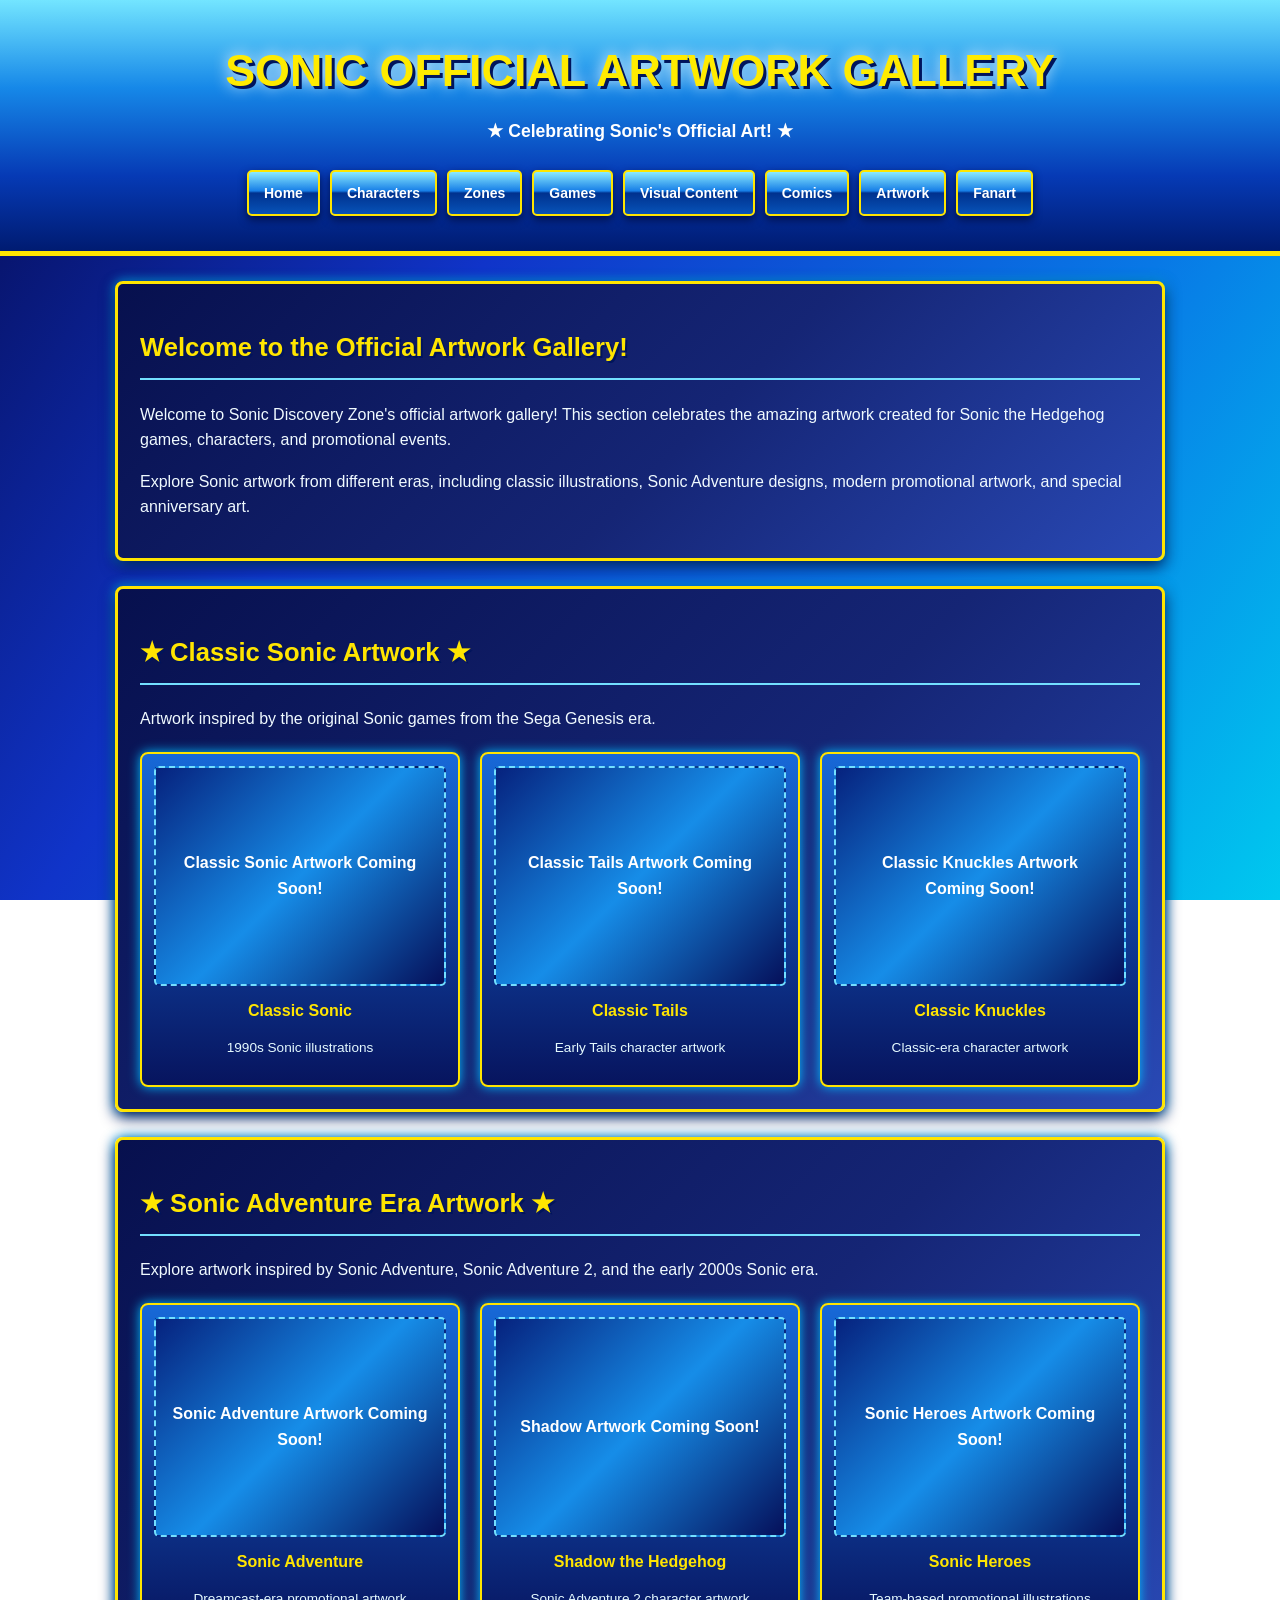
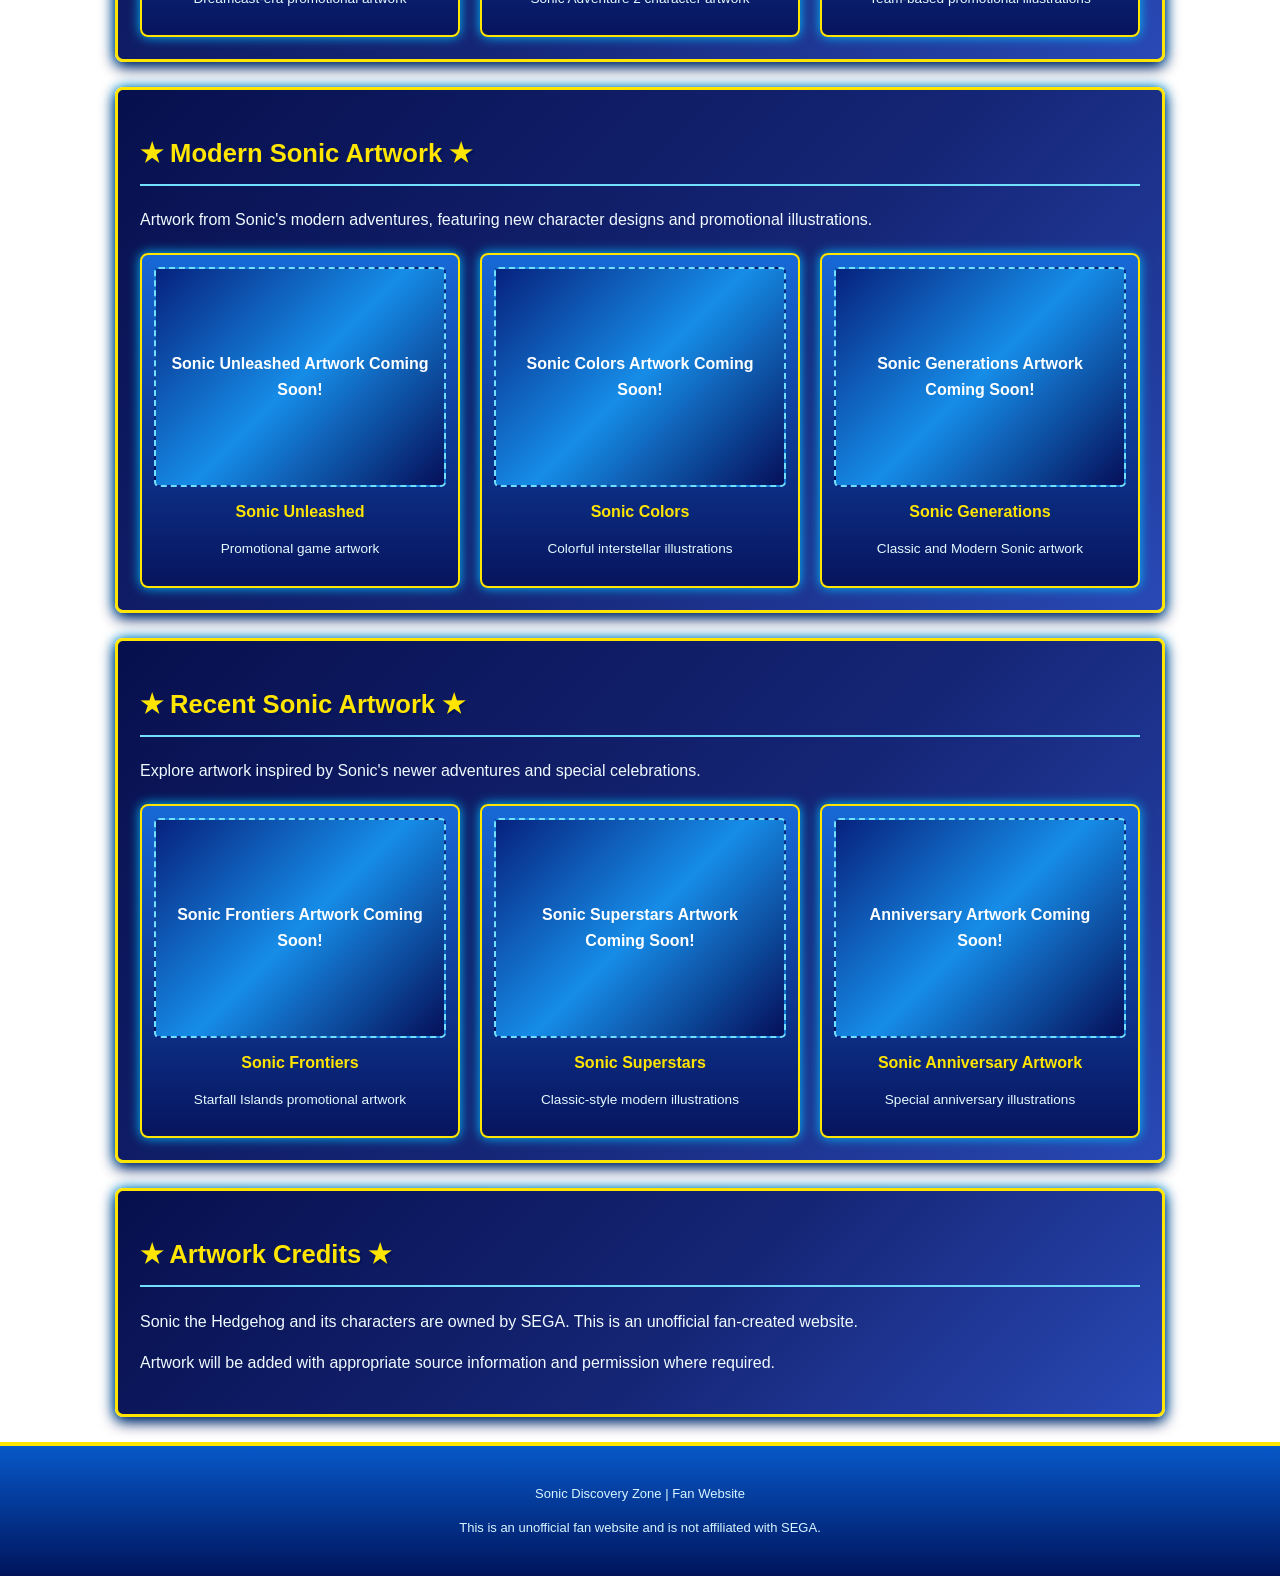
==== artwork.html @ 2fa58336 "Add artwork.html for Sonic Official Artwork Gallery" ====
<!DOCTYPE html>
<html lang="en">

<head>
    <meta charset="UTF-8">
    <meta name="viewport"
          content="width=device-width, initial-scale=1.0">

    <title>Official Artwork | Sonic Discovery Zone</title>

    <link rel="stylesheet" href="css/style.css">

    <style>
        /* Sonic Official Artwork Gallery */

        .artwork-page {
            width: min(1050px, 94%);
            margin: 25px auto;
        }

        .artwork-page section {
            margin-bottom: 25px;
            padding: 22px;

            background: linear-gradient(
                135deg,
                #07104e 0%,
                #152575 55%,
                #2949b5 100%
            );

            border: 3px solid #ffe500;
            border-radius: 8px;
            color: white;
        }

        .artwork-page h2 {
            color: #ffe500;
            border-bottom: 2px solid #73dfff;
            padding-bottom: 10px;
        }

        /* Gallery Layout */

        .artwork-gallery {
            display: grid;
            grid-template-columns:
                repeat(auto-fit, minmax(200px, 1fr));
            gap: 20px;
            margin-top: 20px;
        }

        /* Artwork Cards */

        .artwork-card {
            background: linear-gradient(
                180deg,
                #1769d8,
                #07145e
            );

            border: 2px solid #ffe500;
            border-radius: 8px;
            padding: 12px;
            text-align: center;

            box-shadow: 0 0 12px #00bfff;
        }

        .artwork-card img {
            width: 100%;
            height: 220px;
            object-fit: contain;

            background: #06104c;
            border: 2px solid #73dfff;
            border-radius: 5px;
        }

        .artwork-card h3 {
            color: #ffe500;
            font-size: 1rem;
            margin: 12px 0 5px;
        }

        .artwork-card p {
            color: #e5faff;
            font-size: 0.85rem;
        }

        /* Placeholder Images */

        .artwork-placeholder {
            height: 220px;

            display: flex;
            align-items: center;
            justify-content: center;

            background: linear-gradient(
                135deg,
                #06227e,
                #168de8,
                #05105a
            );

            border: 2px dashed #73dfff;
            border-radius: 5px;
            color: white;
            font-weight: bold;
            text-align: center;
            padding: 15px;
        }

        /* Hover Effect */

        .artwork-card:hover {
            box-shadow: 0 0 20px #ffe500;
            transform: translateY(-4px);
        }

        .artwork-card {
            transition: transform 0.2s,
                        box-shadow 0.2s;
        }

        /* Mobile Layout */

        @media (max-width: 600px) {
            .artwork-page section {
                padding: 14px;
            }

            .artwork-gallery {
                grid-template-columns: 1fr;
                gap: 15px;
            }
        }
    </style>
</head>

<body>

<header>
    <h1>SONIC OFFICIAL ARTWORK GALLERY</h1>
    <p>★ Celebrating Sonic's Official Art! ★</p>

    <nav aria-label="Main navigation">
        <a href="index.html">Home</a>
        <a href="characters.html">Characters</a>
        <a href="zones.html">Zones</a>
        <a href="games.html">Games</a>
        <a href="visual-content.html">Visual Content</a>
        <a href="comics.html">Comics</a>
        <a href="artwork.html">Artwork</a>
        <a href="fanart.html">Fanart</a>
    </nav>
</header>

<main class="artwork-page">

    <section>
        <h2>Welcome to the Official Artwork Gallery!</h2>

        <p>
            Welcome to Sonic Discovery Zone's
            official artwork gallery!
            This section celebrates the
            amazing artwork created for
            Sonic the Hedgehog games,
            characters, and promotional events.
        </p>

        <p>
            Explore Sonic artwork from
            different eras, including
            classic illustrations,
            Sonic Adventure designs,
            modern promotional artwork,
            and special anniversary art.
        </p>
    </section>

    <!-- CLASSIC ARTWORK -->

    <section>
        <h2>★ Classic Sonic Artwork ★</h2>

        <p>
            Artwork inspired by the
            original Sonic games
            from the Sega Genesis era.
        </p>

        <div class="artwork-gallery">

            <article class="artwork-card">
                <div class="artwork-placeholder">
                    Classic Sonic Artwork
                    Coming Soon!
                </div>
                <h3>Classic Sonic</h3>
                <p>1990s Sonic illustrations</p>
            </article>

            <article class="artwork-card">
                <div class="artwork-placeholder">
                    Classic Tails Artwork
                    Coming Soon!
                </div>
                <h3>Classic Tails</h3>
                <p>Early Tails character artwork</p>
            </article>

            <article class="artwork-card">
                <div class="artwork-placeholder">
                    Classic Knuckles Artwork
                    Coming Soon!
                </div>
                <h3>Classic Knuckles</h3>
                <p>Classic-era character artwork</p>
            </article>

        </div>
    </section>

    <!-- SONIC ADVENTURE ARTWORK -->

    <section>
        <h2>★ Sonic Adventure Era Artwork ★</h2>

        <p>
            Explore artwork inspired by
            Sonic Adventure, Sonic Adventure 2,
            and the early 2000s Sonic era.
        </p>

        <div class="artwork-gallery">

            <article class="artwork-card">
                <div class="artwork-placeholder">
                    Sonic Adventure Artwork
                    Coming Soon!
                </div>
                <h3>Sonic Adventure</h3>
                <p>Dreamcast-era promotional artwork</p>
            </article>

            <article class="artwork-card">
                <div class="artwork-placeholder">
                    Shadow Artwork
                    Coming Soon!
                </div>
                <h3>Shadow the Hedgehog</h3>
                <p>Sonic Adventure 2 character artwork</p>
            </article>

            <article class="artwork-card">
                <div class="artwork-placeholder">
                    Sonic Heroes Artwork
                    Coming Soon!
                </div>
                <h3>Sonic Heroes</h3>
                <p>Team-based promotional illustrations</p>
            </article>

        </div>
    </section>

    <!-- MODERN ARTWORK -->

    <section>
        <h2>★ Modern Sonic Artwork ★</h2>

        <p>
            Artwork from Sonic's modern
            adventures, featuring new
            character designs and
            promotional illustrations.
        </p>

        <div class="artwork-gallery">

            <article class="artwork-card">
                <div class="artwork-placeholder">
                    Sonic Unleashed Artwork
                    Coming Soon!
                </div>
                <h3>Sonic Unleashed</h3>
                <p>Promotional game artwork</p>
            </article>

            <article class="artwork-card">
                <div class="artwork-placeholder">
                    Sonic Colors Artwork
                    Coming Soon!
                </div>
                <h3>Sonic Colors</h3>
                <p>Colorful interstellar illustrations</p>
            </article>

            <article class="artwork-card">
                <div class="artwork-placeholder">
                    Sonic Generations Artwork
                    Coming Soon!
                </div>
                <h3>Sonic Generations</h3>
                <p>Classic and Modern Sonic artwork</p>
            </article>

        </div>
    </section>

    <!-- RECENT ARTWORK -->

    <section>
        <h2>★ Recent Sonic Artwork ★</h2>

        <p>
            Explore artwork inspired by
            Sonic's newer adventures
            and special celebrations.
        </p>

        <div class="artwork-gallery">

            <article class="artwork-card">
                <div class="artwork-placeholder">
                    Sonic Frontiers Artwork
                    Coming Soon!
                </div>
                <h3>Sonic Frontiers</h3>
                <p>Starfall Islands promotional artwork</p>
            </article>

            <article class="artwork-card">
                <div class="artwork-placeholder">
                    Sonic Superstars Artwork
                    Coming Soon!
                </div>
                <h3>Sonic Superstars</h3>
                <p>Classic-style modern illustrations</p>
            </article>

            <article class="artwork-card">
                <div class="artwork-placeholder">
                    Anniversary Artwork
                    Coming Soon!
                </div>
                <h3>Sonic Anniversary Artwork</h3>
                <p>Special anniversary illustrations</p>
            </article>

        </div>
    </section>

    <!-- ARTWORK CREDITS -->

    <section>
        <h2>★ Artwork Credits ★</h2>

        <p>
            Sonic the Hedgehog and its
            characters are owned by SEGA.
            This is an unofficial
            fan-created website.
        </p>

        <p>
            Artwork will be added
            with appropriate source
            information and permission
            where required.
        </p>
    </section>

</main>

<footer>
    <p>Sonic Discovery Zone | Fan Website</p>
    <p>
        This is an unofficial fan website
        and is not affiliated with SEGA.
    </p>
</footer>

</body>
</html>
---- css/style.css ----
/* =====================================
   SONIC DISCOVERY ZONE
   Retro 2000s Sonic Fan Website
   ===================================== */

/* General Website Styling */

* {
    box-sizing: border-box;
}

html {
    scroll-behavior: smooth;
}

body {
    margin: 0;
    font-family: Verdana, Arial, sans-serif;
    color: white;
    line-height: 1.6;

    /* Blue gradient background */
    background: linear-gradient(
        125deg,
        #050a4f 0%,
        #1034c9 35%,
        #0878e6 70%,
        #00c9ef 100%
    );

    background-attachment: fixed;
}

/* Header and Website Title */

header {
    text-align: center;
    padding: 35px 20px;

    background: linear-gradient(
        180deg,
        #73e5ff 0%,
        #1688e8 35%,
        #063ab5 70%,
        #001b71 100%
    );

    border-bottom: 5px solid #ffe500;
}

header h1 {
    font-size: 2.8rem;
    color: #ffeb00;
    margin: 0;

    text-shadow:
        3px 3px 0 #00145c,
        0 0 15px #ffffff;
}

header p {
    color: white;
    font-size: 1.1rem;
    font-weight: bold;
    margin: 10px 0;
}

/* Retro Navigation Menu */

nav {
    display: flex;
    justify-content: center;
    flex-wrap: wrap;
    gap: 10px;
    margin-top: 25px;
}

nav a {
    display: inline-block;
    padding: 10px 15px;

    color: white;
    font-size: 14px;
    font-weight: bold;
    text-decoration: none;

    background: linear-gradient(
        180deg,
        #8beaff 0%,
        #167ee7 45%,
        #00318e 50%,
        #0753b8 100%
    );

    border: 2px solid #ffe500;
    border-radius: 5px;

    box-shadow: 0 4px 8px #00114d;
    transition: transform 0.2s, box-shadow 0.2s;
}

nav a:hover,
nav a:focus-visible {
    color: #00145c;
    background: linear-gradient(
        #fff6a0,
        #ffdf00
    );

    transform: translateY(-3px);
    box-shadow: 0 0 15px #ffe500;
}

/* Main Website Content */

main {
    width: 90%;
    max-width: 1050px;
    margin: 35px auto;
}

/* Retro Content Panels */

section {
    padding: 30px;
    margin-bottom: 25px;

    background: linear-gradient(
        135deg,
        #080b58 0%,
        #12268d 55%,
        #2445b7 100%
    );

    border: 4px solid #ffe500;
    border-radius: 8px;

    box-shadow:
        0 5px 15px #001052,
        0 0 12px #00bfff;
}

section h2 {
    color: #ffe500;
    font-size: 1.6rem;

    border-bottom: 2px solid #56dfff;
    padding-bottom: 10px;

    text-shadow: 2px 2px #00145c;
}

section p {
    font-size: 1rem;
    color: #f0faff;
}

/* General Links */

main a {
    color: #80efff;
    font-weight: bold;
}

main a:hover {
    color: #ffe500;
}

a:focus-visible {
    outline: 3px solid #ffe500;
    outline-offset: 3px;
}

/* Image Styling */

img {
    display: block;
    max-width: 100%;
    height: auto;

    border: 3px solid #ffe500;
    border-radius: 6px;
}

/* Footer */

footer {
    text-align: center;
    padding: 25px 15px;

    background: linear-gradient(
        180deg,
        #0758c9,
        #00145c
    );

    border-top: 4px solid #ffe500;
}

footer p {
    font-size: 13px;
    color: #d8f5ff;
}

/* Responsive Design */

@media (max-width: 700px) {

    header {
        padding: 25px 15px;
    }

    header h1 {
        font-size: 1.8rem;
    }

    header p {
        font-size: 0.95rem;
    }

    nav {
        flex-direction: column;
        align-items: stretch;
    }

    nav a {
        text-align: center;
    }

    main {
        width: 95%;
        margin: 20px auto;
    }

    section {
        padding: 18px;
    }

    section h2 {
        font-size: 1.3rem;
    }
}

/* Small Screen Adjustments */

@media (max-width: 400px) {

    header h1 {
        font-size: 1.5rem;
    }

    section {
        padding: 12px;
    }
}
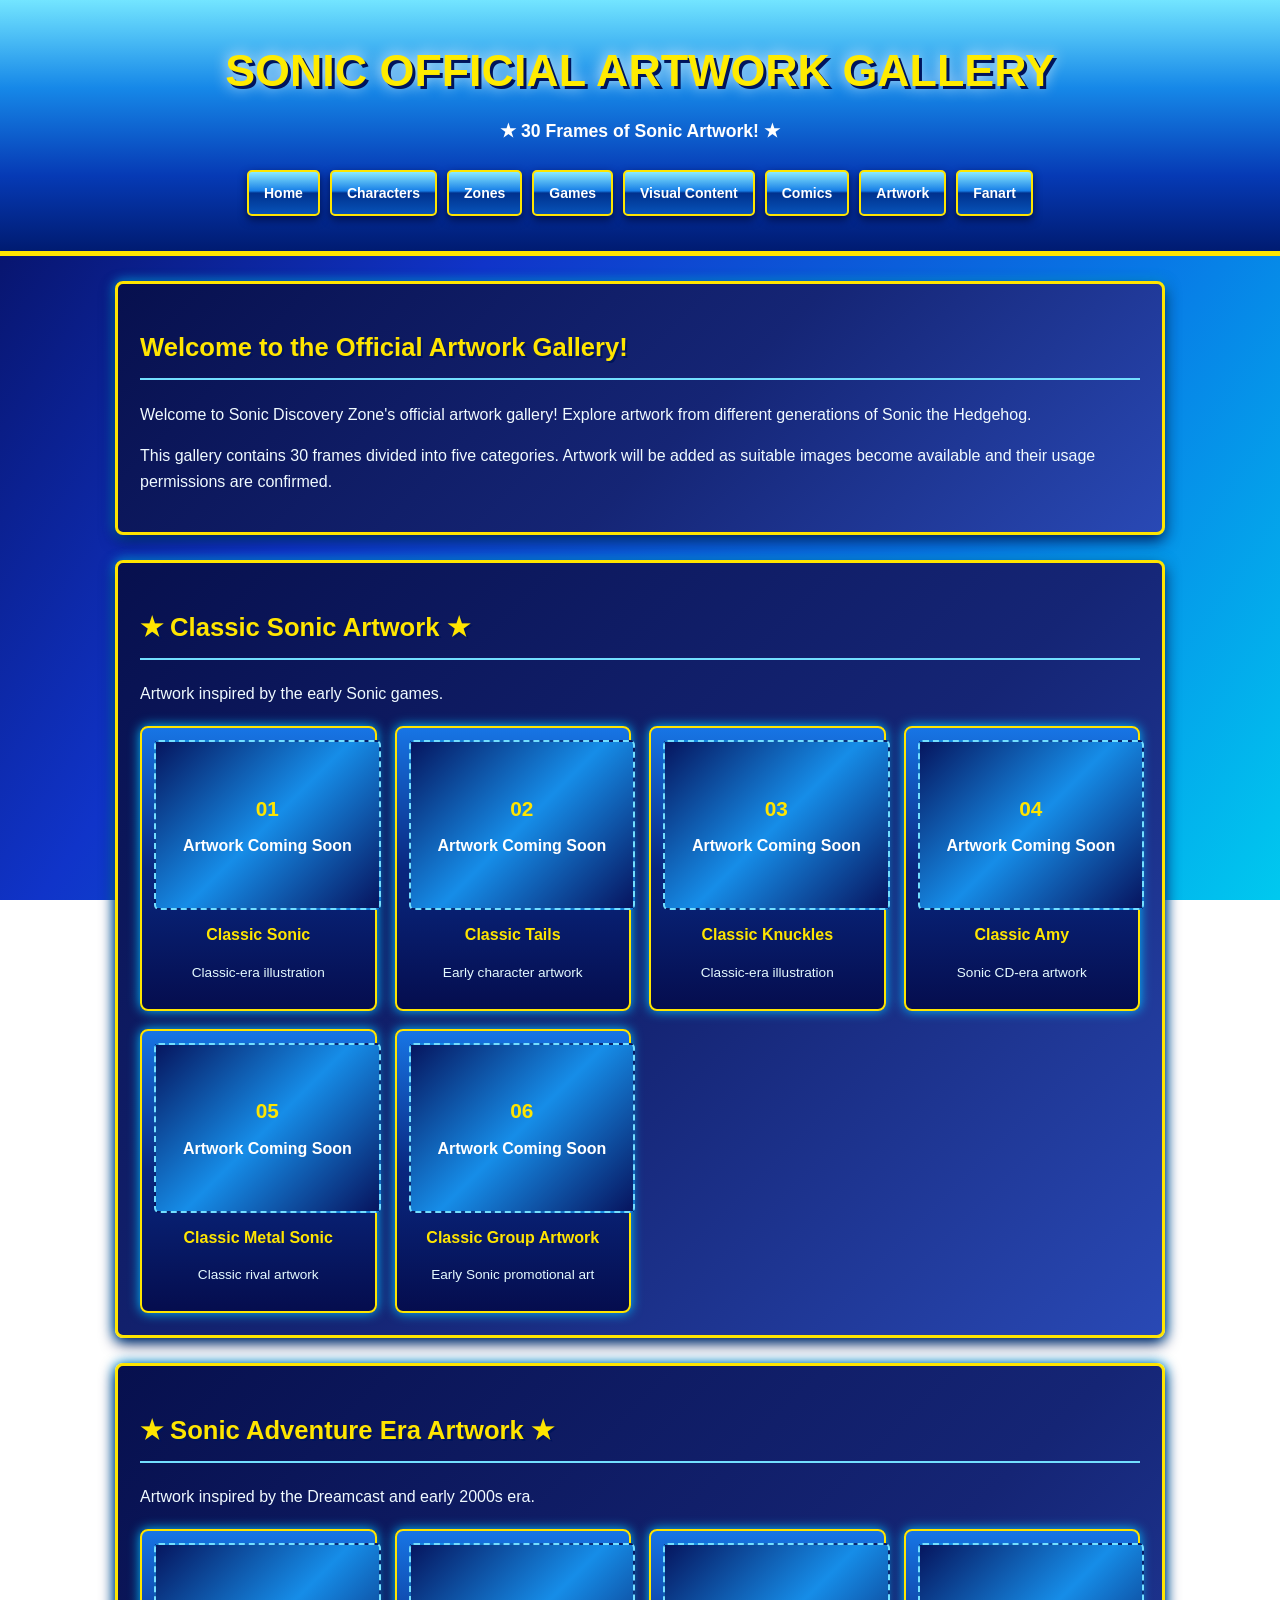
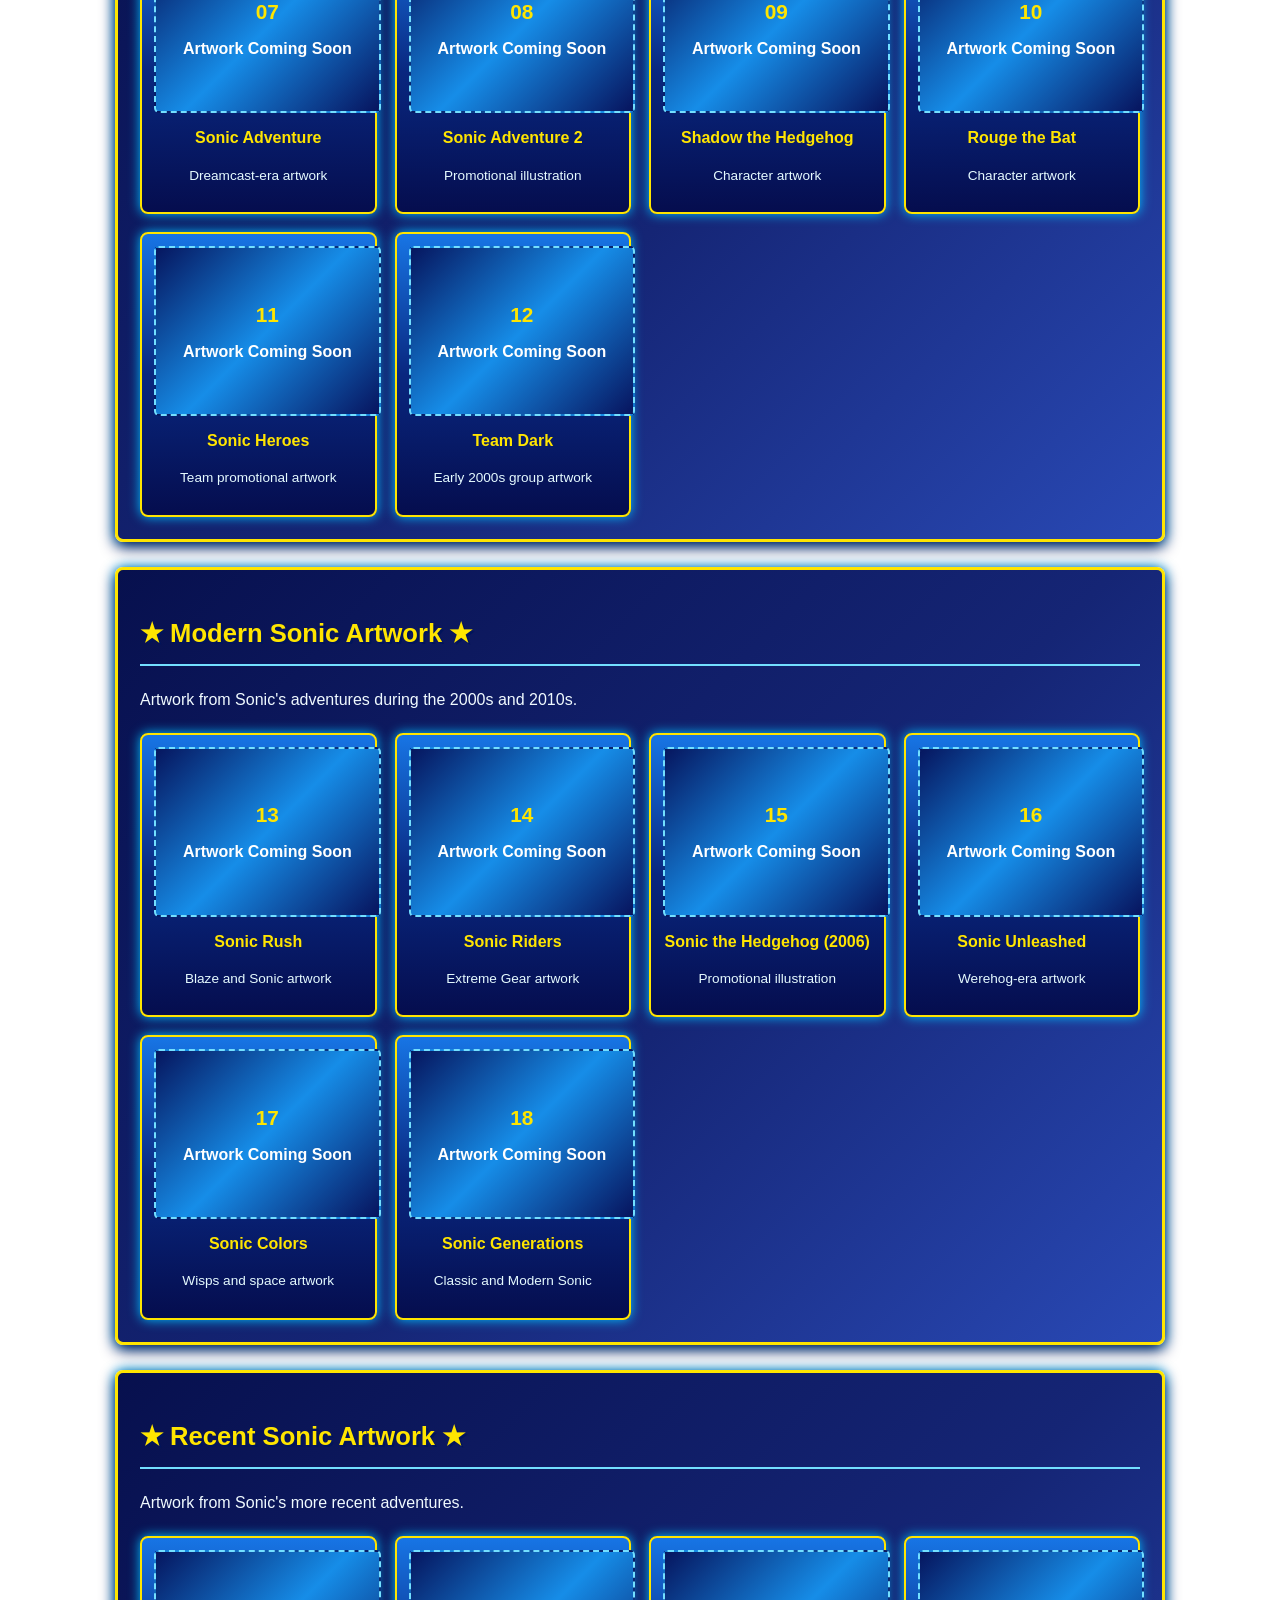
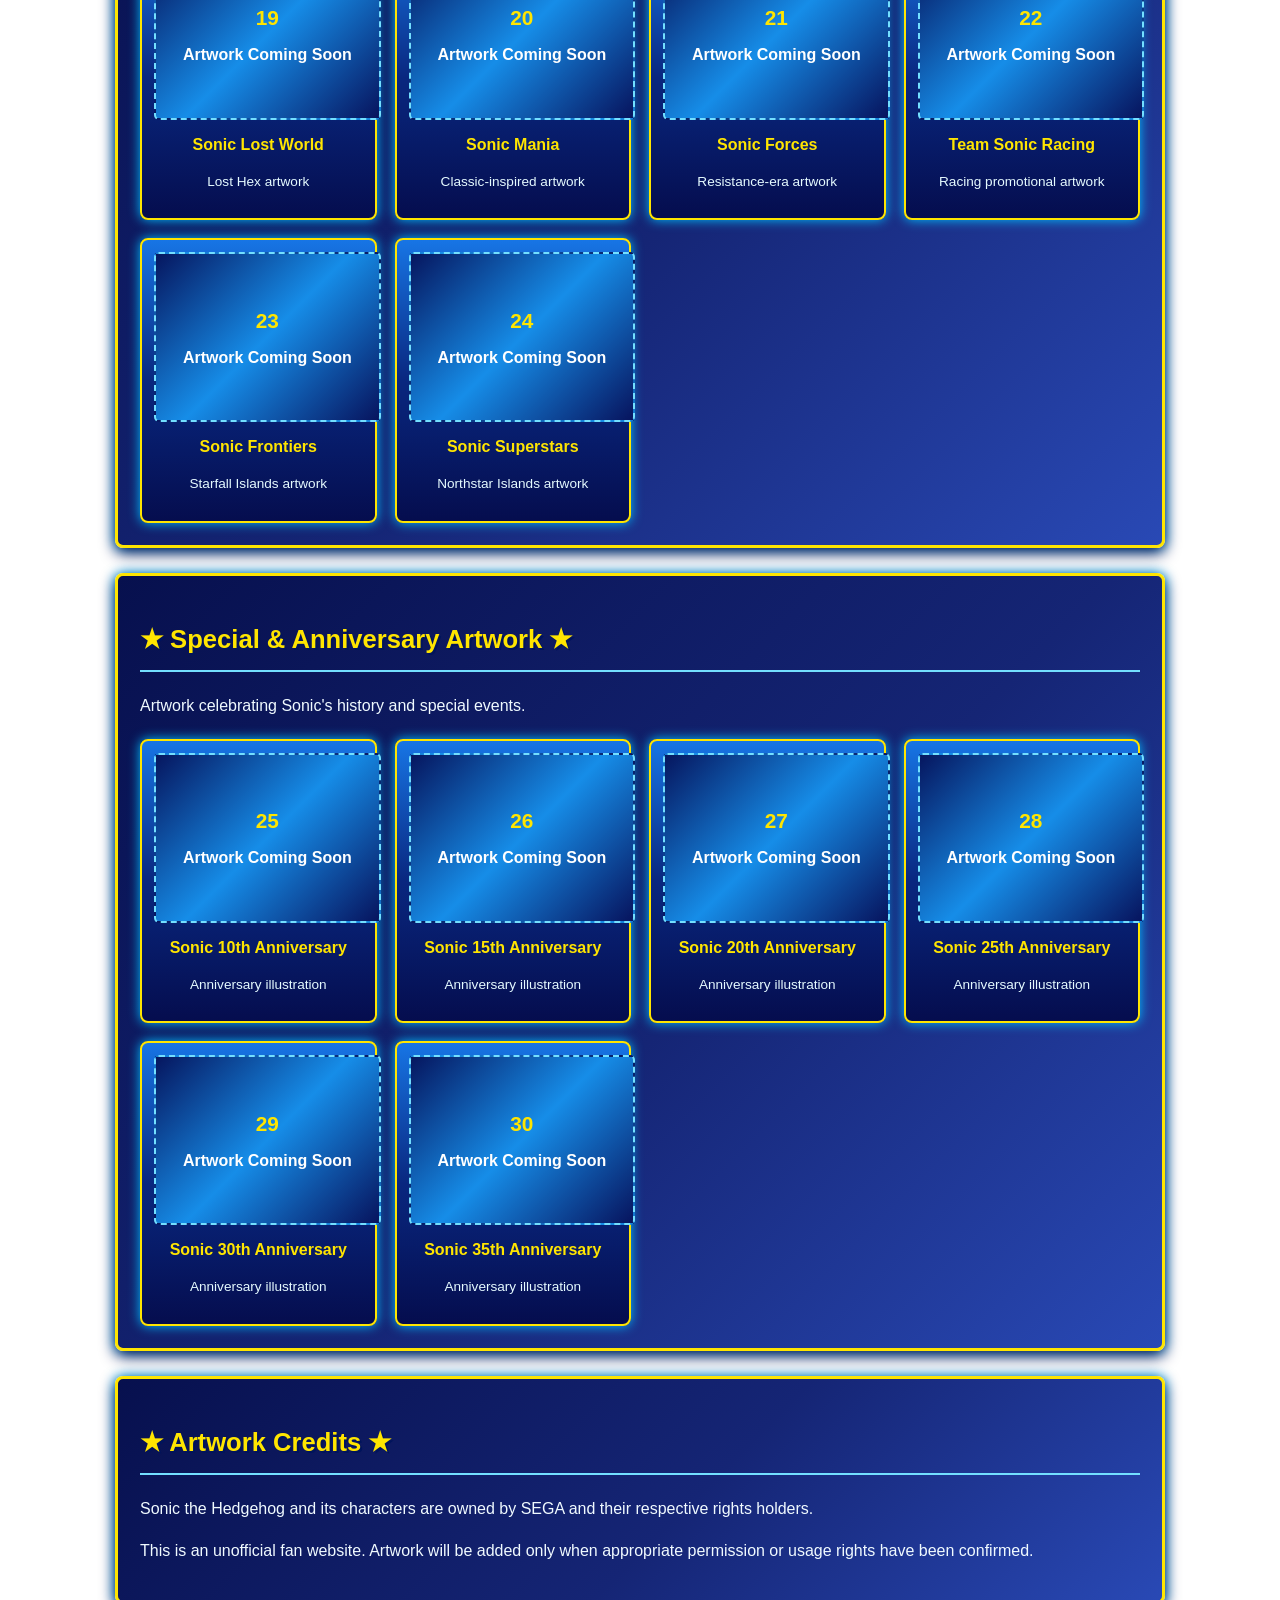
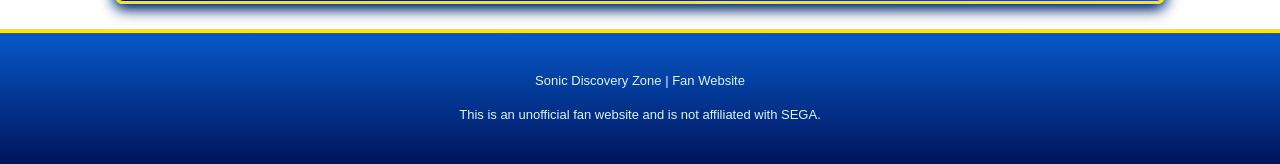
==== commit e8980940: "Update artwork gallery styles and content" ====
--- a/artwork.html
+++ b/artwork.html
@@ -11,27 +11,24 @@
     <link rel="stylesheet" href="css/style.css">
 
     <style>
-        /* Sonic Official Artwork Gallery */
+        /* SONIC DISCOVERY ZONE - 30 ARTWORK FRAMES */
 
         .artwork-page {
-            width: min(1050px, 94%);
+            width: min(1100px, 94%);
             margin: 25px auto;
         }
 
         .artwork-page section {
             margin-bottom: 25px;
             padding: 22px;
-
             background: linear-gradient(
                 135deg,
-                #07104e 0%,
+                #07104e,
                 #152575 55%,
-                #2949b5 100%
+                #2949b5
             );
-
             border: 3px solid #ffe500;
             border-radius: 8px;
-            color: white;
         }
 
         .artwork-page h2 {
@@ -40,41 +37,74 @@
             padding-bottom: 10px;
         }
 
-        /* Gallery Layout */
+        /* GALLERY GRID */
 
         .artwork-gallery {
             display: grid;
             grid-template-columns:
-                repeat(auto-fit, minmax(200px, 1fr));
-            gap: 20px;
+                repeat(auto-fit, minmax(210px, 1fr));
+            gap: 18px;
             margin-top: 20px;
         }
 
-        /* Artwork Cards */
+        /* INDIVIDUAL FRAMES */
 
         .artwork-card {
+            min-width: 0;
+            padding: 12px;
+            text-align: center;
+
             background: linear-gradient(
                 180deg,
-                #1769d8,
+                #1775e5,
+                #09277f,
+                #050d4e
+            );
+
+            border: 2px solid #ffe500;
+            border-radius: 8px;
+
+            box-shadow: 0 0 12px #00bfff;
+
+            transition:
+                transform 0.2s,
+                box-shadow 0.2s;
+        }
+
+        .artwork-card:hover {
+            transform: translateY(-4px);
+            box-shadow: 0 0 20px #ffe500;
+        }
+
+        /* ARTWORK PLACEHOLDERS */
+
+        .artwork-placeholder {
+            aspect-ratio: 4 / 3;
+            min-height: 170px;
+            padding: 15px;
+
+            display: flex;
+            flex-direction: column;
+            align-items: center;
+            justify-content: center;
+            gap: 8px;
+
+            background: linear-gradient(
+                135deg,
+                #06165f,
+                #168de8,
                 #07145e
             );
 
-            border: 2px solid #ffe500;
-            border-radius: 8px;
-            padding: 12px;
-            text-align: center;
-
-            box-shadow: 0 0 12px #00bfff;
-        }
-
-        .artwork-card img {
-            width: 100%;
-            height: 220px;
-            object-fit: contain;
-
-            background: #06104c;
-            border: 2px solid #73dfff;
+            border: 2px dashed #73dfff;
             border-radius: 5px;
+            color: white;
+            font-weight: bold;
+        }
+
+        .frame-number {
+            color: #ffe500;
+            font-size: 1.3rem;
         }
 
         .artwork-card h3 {
@@ -88,43 +118,20 @@
             font-size: 0.85rem;
         }
 
-        /* Placeholder Images */
-
-        .artwork-placeholder {
-            height: 220px;
-
-            display: flex;
-            align-items: center;
-            justify-content: center;
-
-            background: linear-gradient(
-                135deg,
-                #06227e,
-                #168de8,
-                #05105a
-            );
-
-            border: 2px dashed #73dfff;
+        /* FUTURE ARTWORK IMAGES */
+
+        .artwork-card img {
+            display: block;
+            width: 100%;
+            aspect-ratio: 4 / 3;
+            height: auto;
+            object-fit: contain;
+            background: #06104c;
+            border: 2px solid #73dfff;
             border-radius: 5px;
-            color: white;
-            font-weight: bold;
-            text-align: center;
-            padding: 15px;
-        }
-
-        /* Hover Effect */
-
-        .artwork-card:hover {
-            box-shadow: 0 0 20px #ffe500;
-            transform: translateY(-4px);
-        }
-
-        .artwork-card {
-            transition: transform 0.2s,
-                        box-shadow 0.2s;
-        }
-
-        /* Mobile Layout */
+        }
+
+        /* RESPONSIVE DESIGN */
 
         @media (max-width: 600px) {
             .artwork-page section {
@@ -132,8 +139,15 @@
             }
 
             .artwork-gallery {
+                grid-template-columns:
+                    repeat(auto-fit, minmax(160px, 1fr));
+                gap: 12px;
+            }
+        }
+
+        @media (max-width: 380px) {
+            .artwork-gallery {
                 grid-template-columns: 1fr;
-                gap: 15px;
             }
         }
     </style>
@@ -143,7 +157,7 @@
 
 <header>
     <h1>SONIC OFFICIAL ARTWORK GALLERY</h1>
-    <p>★ Celebrating Sonic's Official Art! ★</p>
+    <p>★ 30 Frames of Sonic Artwork! ★</p>
 
     <nav aria-label="Main navigation">
         <a href="index.html">Home</a>
@@ -165,212 +179,361 @@
         <p>
             Welcome to Sonic Discovery Zone's
             official artwork gallery!
-            This section celebrates the
-            amazing artwork created for
-            Sonic the Hedgehog games,
-            characters, and promotional events.
+            Explore artwork from different
+            generations of Sonic the Hedgehog.
         </p>
 
         <p>
-            Explore Sonic artwork from
-            different eras, including
-            classic illustrations,
-            Sonic Adventure designs,
-            modern promotional artwork,
-            and special anniversary art.
+            This gallery contains 30 frames
+            divided into five categories.
+            Artwork will be added as
+            suitable images become available
+            and their usage permissions
+            are confirmed.
         </p>
     </section>
 
-    <!-- CLASSIC ARTWORK -->
+    <!-- CLASSIC SONIC ARTWORK -->
 
     <section>
         <h2>★ Classic Sonic Artwork ★</h2>
+        <p>Artwork inspired by the early Sonic games.</p>
+
+        <div class="artwork-gallery">
+
+            <article class="artwork-card">
+                <div class="artwork-placeholder">
+                    <span class="frame-number">01</span>
+                    <span>Artwork Coming Soon</span>
+                </div>
+                <h3>Classic Sonic</h3>
+                <p>Classic-era illustration</p>
+            </article>
+
+            <article class="artwork-card">
+                <div class="artwork-placeholder">
+                    <span class="frame-number">02</span>
+                    <span>Artwork Coming Soon</span>
+                </div>
+                <h3>Classic Tails</h3>
+                <p>Early character artwork</p>
+            </article>
+
+            <article class="artwork-card">
+                <div class="artwork-placeholder">
+                    <span class="frame-number">03</span>
+                    <span>Artwork Coming Soon</span>
+                </div>
+                <h3>Classic Knuckles</h3>
+                <p>Classic-era illustration</p>
+            </article>
+
+            <article class="artwork-card">
+                <div class="artwork-placeholder">
+                    <span class="frame-number">04</span>
+                    <span>Artwork Coming Soon</span>
+                </div>
+                <h3>Classic Amy</h3>
+                <p>Sonic CD-era artwork</p>
+            </article>
+
+            <article class="artwork-card">
+                <div class="artwork-placeholder">
+                    <span class="frame-number">05</span>
+                    <span>Artwork Coming Soon</span>
+                </div>
+                <h3>Classic Metal Sonic</h3>
+                <p>Classic rival artwork</p>
+            </article>
+
+            <article class="artwork-card">
+                <div class="artwork-placeholder">
+                    <span class="frame-number">06</span>
+                    <span>Artwork Coming Soon</span>
+                </div>
+                <h3>Classic Group Artwork</h3>
+                <p>Early Sonic promotional art</p>
+            </article>
+
+        </div>
+    </section>
+
+    <!-- SONIC ADVENTURE ERA -->
+
+    <section>
+        <h2>★ Sonic Adventure Era Artwork ★</h2>
+        <p>Artwork inspired by the Dreamcast and early 2000s era.</p>
+
+        <div class="artwork-gallery">
+
+            <article class="artwork-card">
+                <div class="artwork-placeholder">
+                    <span class="frame-number">07</span>
+                    <span>Artwork Coming Soon</span>
+                </div>
+                <h3>Sonic Adventure</h3>
+                <p>Dreamcast-era artwork</p>
+            </article>
+
+            <article class="artwork-card">
+                <div class="artwork-placeholder">
+                    <span class="frame-number">08</span>
+                    <span>Artwork Coming Soon</span>
+                </div>
+                <h3>Sonic Adventure 2</h3>
+                <p>Promotional illustration</p>
+            </article>
+
+            <article class="artwork-card">
+                <div class="artwork-placeholder">
+                    <span class="frame-number">09</span>
+                    <span>Artwork Coming Soon</span>
+                </div>
+                <h3>Shadow the Hedgehog</h3>
+                <p>Character artwork</p>
+            </article>
+
+            <article class="artwork-card">
+                <div class="artwork-placeholder">
+                    <span class="frame-number">10</span>
+                    <span>Artwork Coming Soon</span>
+                </div>
+                <h3>Rouge the Bat</h3>
+                <p>Character artwork</p>
+            </article>
+
+            <article class="artwork-card">
+                <div class="artwork-placeholder">
+                    <span class="frame-number">11</span>
+                    <span>Artwork Coming Soon</span>
+                </div>
+                <h3>Sonic Heroes</h3>
+                <p>Team promotional artwork</p>
+            </article>
+
+            <article class="artwork-card">
+                <div class="artwork-placeholder">
+                    <span class="frame-number">12</span>
+                    <span>Artwork Coming Soon</span>
+                </div>
+                <h3>Team Dark</h3>
+                <p>Early 2000s group artwork</p>
+            </article>
+
+        </div>
+    </section>
+
+    <!-- MODERN SONIC ARTWORK -->
+
+    <section>
+        <h2>★ Modern Sonic Artwork ★</h2>
+        <p>Artwork from Sonic's adventures during the 2000s and 2010s.</p>
+
+        <div class="artwork-gallery">
+
+            <article class="artwork-card">
+                <div class="artwork-placeholder">
+                    <span class="frame-number">13</span>
+                    <span>Artwork Coming Soon</span>
+                </div>
+                <h3>Sonic Rush</h3>
+                <p>Blaze and Sonic artwork</p>
+            </article>
+
+            <article class="artwork-card">
+                <div class="artwork-placeholder">
+                    <span class="frame-number">14</span>
+                    <span>Artwork Coming Soon</span>
+                </div>
+                <h3>Sonic Riders</h3>
+                <p>Extreme Gear artwork</p>
+            </article>
+
+            <article class="artwork-card">
+                <div class="artwork-placeholder">
+                    <span class="frame-number">15</span>
+                    <span>Artwork Coming Soon</span>
+                </div>
+                <h3>Sonic the Hedgehog (2006)</h3>
+                <p>Promotional illustration</p>
+            </article>
+
+            <article class="artwork-card">
+                <div class="artwork-placeholder">
+                    <span class="frame-number">16</span>
+                    <span>Artwork Coming Soon</span>
+                </div>
+                <h3>Sonic Unleashed</h3>
+                <p>Werehog-era artwork</p>
+            </article>
+
+            <article class="artwork-card">
+                <div class="artwork-placeholder">
+                    <span class="frame-number">17</span>
+                    <span>Artwork Coming Soon</span>
+                </div>
+                <h3>Sonic Colors</h3>
+                <p>Wisps and space artwork</p>
+            </article>
+
+            <article class="artwork-card">
+                <div class="artwork-placeholder">
+                    <span class="frame-number">18</span>
+                    <span>Artwork Coming Soon</span>
+                </div>
+                <h3>Sonic Generations</h3>
+                <p>Classic and Modern Sonic</p>
+            </article>
+
+        </div>
+    </section>
+
+    <!-- RECENT SONIC ARTWORK -->
+
+    <section>
+        <h2>★ Recent Sonic Artwork ★</h2>
+        <p>Artwork from Sonic's more recent adventures.</p>
+
+        <div class="artwork-gallery">
+
+            <article class="artwork-card">
+                <div class="artwork-placeholder">
+                    <span class="frame-number">19</span>
+                    <span>Artwork Coming Soon</span>
+                </div>
+                <h3>Sonic Lost World</h3>
+                <p>Lost Hex artwork</p>
+            </article>
+
+            <article class="artwork-card">
+                <div class="artwork-placeholder">
+                    <span class="frame-number">20</span>
+                    <span>Artwork Coming Soon</span>
+                </div>
+                <h3>Sonic Mania</h3>
+                <p>Classic-inspired artwork</p>
+            </article>
+
+            <article class="artwork-card">
+                <div class="artwork-placeholder">
+                    <span class="frame-number">21</span>
+                    <span>Artwork Coming Soon</span>
+                </div>
+                <h3>Sonic Forces</h3>
+                <p>Resistance-era artwork</p>
+            </article>
+
+            <article class="artwork-card">
+                <div class="artwork-placeholder">
+                    <span class="frame-number">22</span>
+                    <span>Artwork Coming Soon</span>
+                </div>
+                <h3>Team Sonic Racing</h3>
+                <p>Racing promotional artwork</p>
+            </article>
+
+            <article class="artwork-card">
+                <div class="artwork-placeholder">
+                    <span class="frame-number">23</span>
+                    <span>Artwork Coming Soon</span>
+                </div>
+                <h3>Sonic Frontiers</h3>
+                <p>Starfall Islands artwork</p>
+            </article>
+
+            <article class="artwork-card">
+                <div class="artwork-placeholder">
+                    <span class="frame-number">24</span>
+                    <span>Artwork Coming Soon</span>
+                </div>
+                <h3>Sonic Superstars</h3>
+                <p>Northstar Islands artwork</p>
+            </article>
+
+        </div>
+    </section>
+
+    <!-- SPECIAL ARTWORK -->
+
+    <section>
+        <h2>★ Special &amp; Anniversary Artwork ★</h2>
+        <p>Artwork celebrating Sonic's history and special events.</p>
+
+        <div class="artwork-gallery">
+
+            <article class="artwork-card">
+                <div class="artwork-placeholder">
+                    <span class="frame-number">25</span>
+                    <span>Artwork Coming Soon</span>
+                </div>
+                <h3>Sonic 10th Anniversary</h3>
+                <p>Anniversary illustration</p>
+            </article>
+
+            <article class="artwork-card">
+                <div class="artwork-placeholder">
+                    <span class="frame-number">26</span>
+                    <span>Artwork Coming Soon</span>
+                </div>
+                <h3>Sonic 15th Anniversary</h3>
+                <p>Anniversary illustration</p>
+            </article>
+
+            <article class="artwork-card">
+                <div class="artwork-placeholder">
+                    <span class="frame-number">27</span>
+                    <span>Artwork Coming Soon</span>
+                </div>
+                <h3>Sonic 20th Anniversary</h3>
+                <p>Anniversary illustration</p>
+            </article>
+
+            <article class="artwork-card">
+                <div class="artwork-placeholder">
+                    <span class="frame-number">28</span>
+                    <span>Artwork Coming Soon</span>
+                </div>
+                <h3>Sonic 25th Anniversary</h3>
+                <p>Anniversary illustration</p>
+            </article>
+
+            <article class="artwork-card">
+                <div class="artwork-placeholder">
+                    <span class="frame-number">29</span>
+                    <span>Artwork Coming Soon</span>
+                </div>
+                <h3>Sonic 30th Anniversary</h3>
+                <p>Anniversary illustration</p>
+            </article>
+
+            <article class="artwork-card">
+                <div class="artwork-placeholder">
+                    <span class="frame-number">30</span>
+                    <span>Artwork Coming Soon</span>
+                </div>
+                <h3>Sonic 35th Anniversary</h3>
+                <p>Anniversary illustration</p>
+            </article>
+
+        </div>
+    </section>
+
+    <!-- CREDITS -->
+
+    <section>
+        <h2>★ Artwork Credits ★</h2>
 
         <p>
-            Artwork inspired by the
-            original Sonic games
-            from the Sega Genesis era.
+            Sonic the Hedgehog and its characters
+            are owned by SEGA and their respective
+            rights holders.
         </p>
 
-        <div class="artwork-gallery">
-
-            <article class="artwork-card">
-                <div class="artwork-placeholder">
-                    Classic Sonic Artwork
-                    Coming Soon!
-                </div>
-                <h3>Classic Sonic</h3>
-                <p>1990s Sonic illustrations</p>
-            </article>
-
-            <article class="artwork-card">
-                <div class="artwork-placeholder">
-                    Classic Tails Artwork
-                    Coming Soon!
-                </div>
-                <h3>Classic Tails</h3>
-                <p>Early Tails character artwork</p>
-            </article>
-
-            <article class="artwork-card">
-                <div class="artwork-placeholder">
-                    Classic Knuckles Artwork
-                    Coming Soon!
-                </div>
-                <h3>Classic Knuckles</h3>
-                <p>Classic-era character artwork</p>
-            </article>
-
-        </div>
-    </section>
-
-    <!-- SONIC ADVENTURE ARTWORK -->
-
-    <section>
-        <h2>★ Sonic Adventure Era Artwork ★</h2>
-
         <p>
-            Explore artwork inspired by
-            Sonic Adventure, Sonic Adventure 2,
-            and the early 2000s Sonic era.
-        </p>
-
-        <div class="artwork-gallery">
-
-            <article class="artwork-card">
-                <div class="artwork-placeholder">
-                    Sonic Adventure Artwork
-                    Coming Soon!
-                </div>
-                <h3>Sonic Adventure</h3>
-                <p>Dreamcast-era promotional artwork</p>
-            </article>
-
-            <article class="artwork-card">
-                <div class="artwork-placeholder">
-                    Shadow Artwork
-                    Coming Soon!
-                </div>
-                <h3>Shadow the Hedgehog</h3>
-                <p>Sonic Adventure 2 character artwork</p>
-            </article>
-
-            <article class="artwork-card">
-                <div class="artwork-placeholder">
-                    Sonic Heroes Artwork
-                    Coming Soon!
-                </div>
-                <h3>Sonic Heroes</h3>
-                <p>Team-based promotional illustrations</p>
-            </article>
-
-        </div>
-    </section>
-
-    <!-- MODERN ARTWORK -->
-
-    <section>
-        <h2>★ Modern Sonic Artwork ★</h2>
-
-        <p>
-            Artwork from Sonic's modern
-            adventures, featuring new
-            character designs and
-            promotional illustrations.
-        </p>
-
-        <div class="artwork-gallery">
-
-            <article class="artwork-card">
-                <div class="artwork-placeholder">
-                    Sonic Unleashed Artwork
-                    Coming Soon!
-                </div>
-                <h3>Sonic Unleashed</h3>
-                <p>Promotional game artwork</p>
-            </article>
-
-            <article class="artwork-card">
-                <div class="artwork-placeholder">
-                    Sonic Colors Artwork
-                    Coming Soon!
-                </div>
-                <h3>Sonic Colors</h3>
-                <p>Colorful interstellar illustrations</p>
-            </article>
-
-            <article class="artwork-card">
-                <div class="artwork-placeholder">
-                    Sonic Generations Artwork
-                    Coming Soon!
-                </div>
-                <h3>Sonic Generations</h3>
-                <p>Classic and Modern Sonic artwork</p>
-            </article>
-
-        </div>
-    </section>
-
-    <!-- RECENT ARTWORK -->
-
-    <section>
-        <h2>★ Recent Sonic Artwork ★</h2>
-
-        <p>
-            Explore artwork inspired by
-            Sonic's newer adventures
-            and special celebrations.
-        </p>
-
-        <div class="artwork-gallery">
-
-            <article class="artwork-card">
-                <div class="artwork-placeholder">
-                    Sonic Frontiers Artwork
-                    Coming Soon!
-                </div>
-                <h3>Sonic Frontiers</h3>
-                <p>Starfall Islands promotional artwork</p>
-            </article>
-
-            <article class="artwork-card">
-                <div class="artwork-placeholder">
-                    Sonic Superstars Artwork
-                    Coming Soon!
-                </div>
-                <h3>Sonic Superstars</h3>
-                <p>Classic-style modern illustrations</p>
-            </article>
-
-            <article class="artwork-card">
-                <div class="artwork-placeholder">
-                    Anniversary Artwork
-                    Coming Soon!
-                </div>
-                <h3>Sonic Anniversary Artwork</h3>
-                <p>Special anniversary illustrations</p>
-            </article>
-
-        </div>
-    </section>
-
-    <!-- ARTWORK CREDITS -->
-
-    <section>
-        <h2>★ Artwork Credits ★</h2>
-
-        <p>
-            Sonic the Hedgehog and its
-            characters are owned by SEGA.
-            This is an unofficial
-            fan-created website.
-        </p>
-
-        <p>
-            Artwork will be added
-            with appropriate source
-            information and permission
-            where required.
+            This is an unofficial fan website.
+            Artwork will be added only when
+            appropriate permission or usage
+            rights have been confirmed.
         </p>
     </section>
 
